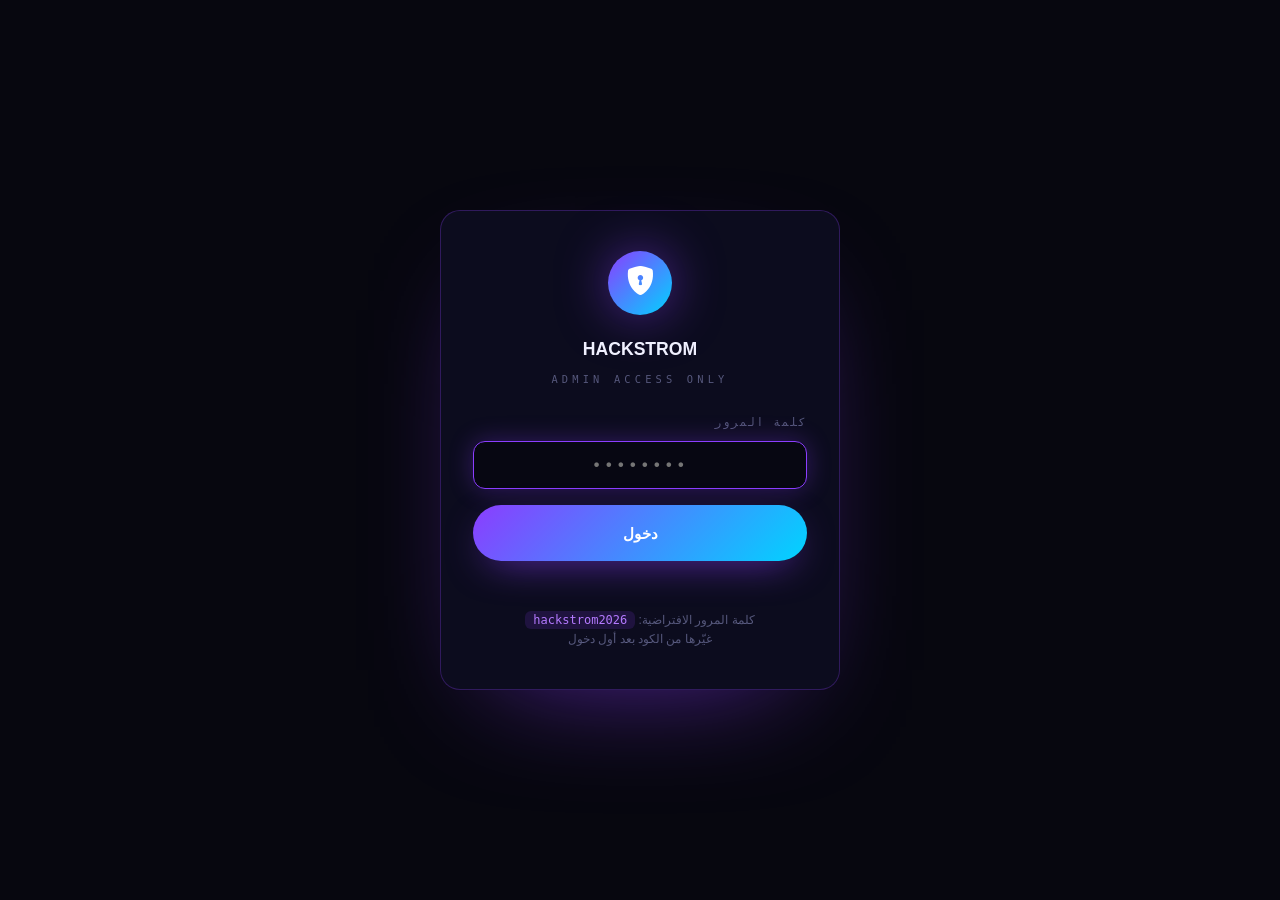
==== admin.html @ c98fb593 "🏆 Initial HACKSTROM website" ====
<!DOCTYPE html>
<html lang="ar" dir="rtl">
<head>
  <meta charset="UTF-8">
  <meta name="viewport" content="width=device-width, initial-scale=1.0">
  <title>HACKSTROM — Admin Dashboard</title>
  <meta name="referrer" content="strict-origin-when-cross-origin">
  <meta http-equiv="X-Content-Type-Options" content="nosniff">
  <meta http-equiv="X-Frame-Options" content="DENY">
  <meta http-equiv="Permissions-Policy" content="camera=(), microphone=(), geolocation=(), payment=()">
  <meta http-equiv="Content-Security-Policy" content="default-src 'self'; script-src 'self' 'unsafe-inline' https://cdn.jsdelivr.net; style-src 'self' 'unsafe-inline' https://fonts.googleapis.com https://cdn.jsdelivr.net; font-src https://fonts.gstatic.com https://cdn.jsdelivr.net; img-src 'self' data: https:; connect-src 'self' https://api.github.com https://raw.githubusercontent.com; frame-ancestors 'none'; base-uri 'self'; form-action 'self'">
  <meta http-equiv="Strict-Transport-Security" content="max-age=31536000; includeSubDomains">
  <meta name="robots" content="noindex, nofollow">
  <link rel="preconnect" href="https://fonts.googleapis.com">
  <link rel="preconnect" href="https://fonts.gstatic.com" crossorigin>
  <link href="https://fonts.googleapis.com/css2?family=Cairo:wght@400;600;700;800;900&family=JetBrains+Mono:wght@400;600;700&family=Orbitron:wght@600;700;800;900&display=swap" rel="stylesheet">
  <link href="https://cdn.jsdelivr.net/npm/bootstrap-icons@1.11.3/font/bootstrap-icons.min.css" rel="stylesheet">
  <style>
    :root{
      --bg:#07070f;--surface:rgba(14,14,32,.92);
      --purple:#8b3dff;--cyan:#00d4ff;--purple2:#b47aff;
      --red:#ff3d6e;
      --text:#f0f0ff;--text2:rgba(220,222,255,.7);--text3:rgba(160,164,220,.5);
      --border:rgba(139,61,255,.28);--border2:rgba(139,61,255,.55);
      --r1:12px;--r2:20px;
      --ff-head:'Orbitron',sans-serif;--ff-body:'Cairo',sans-serif;--ff-mono:'JetBrains Mono',monospace;
      --ease:cubic-bezier(.25,1,.5,1);
    }
    *,*::before,*::after{margin:0;padding:0;box-sizing:border-box}
    body{font-family:var(--ff-body);background:var(--bg);color:var(--text);line-height:1.8;min-height:100vh}
    a{color:inherit;text-decoration:none}
    button{border:none;background:none;color:inherit;font:inherit;cursor:pointer}
    ::selection{background:var(--purple);color:#fff}
    body::before{content:'';position:fixed;inset:0;z-index:-1;
      background:radial-gradient(ellipse 60% 50% at 20% 0%,rgba(139,61,255,.15),transparent),
        radial-gradient(ellipse 50% 60% at 80% 100%,rgba(0,212,255,.1),transparent)}

    .wrap{max-width:960px;margin:0 auto;padding:2rem 1.2rem 4rem}

    .hdr{display:flex;align-items:center;justify-content:space-between;gap:1rem;flex-wrap:wrap;
      padding:1.2rem 1.6rem;border-radius:var(--r2);border:1px solid var(--border);
      background:var(--surface);backdrop-filter:blur(16px);margin-bottom:2rem}
    .hdr__brand{display:flex;align-items:center;gap:.8rem}
    .hdr__icon{display:grid;place-items:center;width:2.6rem;height:2.6rem;border-radius:10px;
      background:linear-gradient(135deg,var(--purple),var(--cyan));color:#fff;font-size:1.2rem;
      box-shadow:0 0 30px rgba(139,61,255,.5)}
    .hdr__title{font-family:var(--ff-head);font-weight:800;font-size:1.1rem;letter-spacing:.1em}
    .hdr__sub{font-family:var(--ff-mono);font-size:.65rem;letter-spacing:.4em;color:var(--text3);text-transform:uppercase}
    .hdr__actions{display:flex;gap:.6rem;flex-wrap:wrap}

    .btn{display:inline-flex;align-items:center;gap:.5rem;padding:.65rem 1.4rem;border-radius:999px;
      font-weight:700;font-size:.85rem;transition:all .3s var(--ease);white-space:nowrap}
    .btn--pri{background:linear-gradient(135deg,var(--purple),var(--cyan));color:#fff;
      box-shadow:0 12px 40px -15px rgba(139,61,255,.8)}
    .btn--pri:hover{transform:translateY(-2px);box-shadow:0 18px 50px -15px rgba(139,61,255,.9)}
    .btn--out{border:1.5px solid var(--border2);color:var(--text);background:rgba(14,14,32,.7)}
    .btn--out:hover{border-color:var(--purple);background:rgba(139,61,255,.15);transform:translateY(-2px)}
    .btn--danger{border:1.5px solid rgba(255,61,110,.4);color:var(--red);background:rgba(255,61,110,.08)}
    .btn--danger:hover{border-color:var(--red);background:rgba(255,61,110,.2)}

    .mini-stats{display:grid;grid-template-columns:repeat(auto-fit,minmax(150px,1fr));gap:.8rem;margin-bottom:1.5rem}
    .mini{padding:1rem 1.2rem;border-radius:var(--r1);border:1px solid var(--border);background:var(--surface);text-align:center}
    .mini__num{font-family:var(--ff-head);font-weight:800;font-size:1.6rem;
      background:linear-gradient(135deg,var(--cyan),var(--purple));
      -webkit-background-clip:text;-webkit-text-fill-color:transparent;background-clip:text}
    .mini__lbl{font-size:.78rem;color:var(--text3)}

    .card{border-radius:var(--r2);border:1px solid var(--border);background:var(--surface);
      backdrop-filter:blur(16px);padding:clamp(1.4rem,3vw,2rem);margin-bottom:1.5rem}
    .card__title{font-family:var(--ff-head);font-weight:700;font-size:1rem;margin-bottom:1.2rem;
      display:flex;align-items:center;gap:.6rem}
    .card__title i{color:var(--cyan)}

    .form-grid{display:grid;grid-template-columns:repeat(auto-fit,minmax(min(200px,100%),1fr));gap:1rem}
    .field{display:flex;flex-direction:column;gap:.4rem}
    .field label{font-family:var(--ff-mono);font-size:.72rem;letter-spacing:.15em;text-transform:uppercase;color:var(--text3)}
    .field input,.field select{padding:.75rem 1rem;border-radius:var(--r1);border:1px solid var(--border);
      background:rgba(7,7,15,.8);color:var(--text);font-family:var(--ff-body);font-size:.95rem;
      outline:none;transition:.25s}
    .field input:focus,.field select:focus{border-color:var(--purple);box-shadow:0 0 20px rgba(139,61,255,.25)}
    .field input::placeholder{color:var(--text3)}
    .form-actions{display:flex;gap:.7rem;margin-top:1rem;flex-wrap:wrap;align-items:center}

    .hint{font-family:var(--ff-mono);font-size:.75rem;color:var(--text3);margin-top:.4rem}
    .hint b{color:var(--cyan2)}

    .tbl-wrap{overflow-x:auto;border-radius:var(--r2);border:1px solid var(--border);background:var(--surface);backdrop-filter:blur(16px)}
    table{width:100%;border-collapse:collapse}
    thead{background:rgba(139,61,255,.12)}
    th{padding:.85rem 1rem;font-family:var(--ff-mono);font-size:.7rem;letter-spacing:.18em;
      text-transform:uppercase;color:var(--purple2);text-align:start;border-bottom:1px solid var(--border)}
    td{padding:.75rem 1rem;font-size:.92rem;color:var(--text2);border-bottom:1px solid rgba(139,61,255,.07);vertical-align:middle}
    tbody tr{transition:background .2s}
    tbody tr:hover{background:rgba(139,61,255,.06)}
    tbody tr:last-child td{border-bottom:none}
    .t-rank{font-family:var(--ff-head);font-weight:800;font-size:1rem;min-width:2.2rem}
    .t-rank--1{color:#ffd700}.t-rank--2{color:#c0c0c0}.t-rank--3{color:#cd7f32}
    .t-pts{font-family:var(--ff-mono);font-weight:700;color:#6ae8ff}
    .t-actions{display:flex;gap:.4rem}
    .icon-btn{display:grid;place-items:center;width:2rem;height:2rem;border-radius:8px;
      border:1px solid var(--border);background:rgba(14,14,32,.7);color:var(--text3);font-size:.85rem;
      transition:.2s}
    .icon-btn:hover{border-color:var(--purple);color:var(--text);transform:translateY(-2px)}
    .icon-btn--del:hover{border-color:var(--red);color:var(--red);background:rgba(255,61,110,.1)}
    .icon-btn--up:hover{border-color:var(--cyan);color:var(--cyan)}
    .empty{text-align:center;padding:2.5rem 1rem;color:var(--text3)}
    .empty i{font-size:2.5rem;display:block;margin-bottom:.6rem;opacity:.4}
    tr.editing{background:rgba(139,61,255,.1)!important;outline:1px solid var(--purple)}

    .toast{position:fixed;bottom:1.5rem;left:50%;transform:translateX(-50%) translateY(1rem);
      padding:.8rem 1.6rem;border-radius:999px;background:#111;border:1px solid var(--cyan);
      color:#6ae8ff;font-family:var(--ff-mono);font-size:.85rem;opacity:0;visibility:hidden;
      transition:.35s var(--ease);z-index:999;white-space:nowrap}
    .toast.show{opacity:1;visibility:visible;transform:translateX(-50%) translateY(0)}

    @media(max-width:600px){
      .hdr{flex-direction:column;align-items:stretch}
      .hdr__actions{justify-content:center}
      .form-actions{justify-content:center}
    }

    /* ============ LOGIN GATE ============ */
    .login-overlay{position:fixed;inset:0;z-index:9999;display:flex;align-items:center;justify-content:center;
      background:var(--bg);transition:opacity .5s ease,visibility .5s ease}
    .login-overlay.hide{opacity:0;visibility:hidden;pointer-events:none}
    .login-box{width:min(400px,90vw);padding:2.5rem 2rem;border-radius:var(--r2);
      border:1px solid var(--border);background:var(--surface);backdrop-filter:blur(20px);
      text-align:center;box-shadow:0 40px 120px -60px rgba(139,61,255,.7)}
    .login-icon{display:grid;place-items:center;width:64px;height:64px;margin:0 auto 1.2rem;
      border-radius:50%;background:linear-gradient(135deg,var(--purple),var(--cyan));
      font-size:1.8rem;color:#fff;box-shadow:0 0 50px rgba(139,61,255,.5)}
    .login-title{font-family:var(--ff-head);font-weight:800;font-size:1.1rem;margin-bottom:.3rem}
    .login-sub{font-family:var(--ff-mono);font-size:.65rem;letter-spacing:.4em;color:var(--text3);
      text-transform:uppercase;margin-bottom:1.5rem}
    .login-field{display:flex;flex-direction:column;gap:.5rem;margin-bottom:1rem;text-align:start}
    .login-field label{font-family:var(--ff-mono);font-size:.7rem;letter-spacing:.15em;
      text-transform:uppercase;color:var(--text3)}
    .login-field input{padding:.85rem 1.1rem;border-radius:var(--r1);border:1px solid var(--border);
      background:rgba(7,7,15,.8);color:var(--text);font-family:var(--ff-mono);font-size:1rem;
      letter-spacing:.15em;outline:none;transition:.25s;text-align:center}
    .login-field input:focus{border-color:var(--purple);box-shadow:0 0 25px rgba(139,61,255,.3)}
    .login-btn{width:100%;padding:.9rem;border-radius:999px;font-weight:800;font-size:.95rem;
      background:linear-gradient(135deg,var(--purple),var(--cyan));color:#fff;cursor:pointer;
      border:none;transition:.3s var(--ease);box-shadow:0 12px 40px -15px rgba(139,61,255,.8)}
    .login-btn:hover{transform:translateY(-2px);box-shadow:0 18px 50px -15px rgba(139,61,255,.9)}
    .login-btn:disabled{opacity:.5;cursor:not-allowed;transform:none}
    .login-error{margin-top:.8rem;font-family:var(--ff-mono);font-size:.8rem;color:var(--red);
      min-height:1.3rem;letter-spacing:.05em}
    .login-hint{margin-top:1rem;font-size:.75rem;color:var(--text3);line-height:1.6}
    .login-hint code{background:rgba(139,61,255,.15);padding:.15rem .5rem;border-radius:6px;
      font-family:var(--ff-mono);color:var(--purple2)}
  </style>
</head>
<body>

  <!-- LOGIN GATE -->
  <div class="login-overlay" id="loginOverlay">
    <div class="login-box">
      <div class="login-icon"><i class="bi bi-shield-lock-fill"></i></div>
      <div class="login-title">HACKSTROM</div>
      <div class="login-sub">Admin Access Only</div>
      <form id="loginForm" autocomplete="off">
        <div class="login-field">
          <label>كلمة المرور</label>
          <input type="password" id="loginPass" placeholder="••••••••" maxlength="32" autofocus>
        </div>
        <button type="submit" class="login-btn" id="loginBtn">دخول</button>
        <div class="login-error" id="loginError"></div>
      </form>
      <div class="login-hint">
        كلمة المرور الافتراضية: <code>hackstrom2026</code><br>
        غيّرها من الكود بعد أول دخول
      </div>
    </div>
  </div>

  <!-- ADMIN CONTENT (hidden until login) -->
  <div class="wrap" id="adminContent" style="display:none">

    <div class="hdr">
      <div class="hdr__brand">
        <div class="hdr__icon"><i class="bi bi-shield-lock-fill"></i></div>
        <div>
          <div class="hdr__title">HACKSTROM</div>
          <div class="hdr__sub">Admin Dashboard</div>
        </div>
      </div>
      <div class="hdr__actions">
        <button type="button" class="btn btn--out" id="btnImport"><i class="bi bi-upload"></i> استيراد</button>
        <button type="button" class="btn btn--out" id="btnExport"><i class="bi bi-download"></i> تصدير JSON</button>
        <button type="button" class="btn btn--pri" id="btnSample"><i class="bi bi-magic"></i> بيانات تجريبية</button>
        <a href="./index.html#leaderboard" class="btn btn--out"><i class="bi bi-eye"></i> معاينة</a>
        <input type="file" id="fileInput" accept=".json,application/json" style="display:none">
      </div>
    </div>

    <div class="mini-stats">
      <div class="mini"><div class="mini__num" id="stTotal">0</div><div class="mini__lbl">إجمالي اللاعبين</div></div>
      <div class="mini"><div class="mini__num" id="stTop">0</div><div class="mini__lbl">أعلى نقاط</div></div>
      <div class="mini"><div class="mini__num" id="stAvg">0</div><div class="mini__lbl">متوسط النقاط</div></div>
      <div class="mini"><div class="mini__num" id="stSum">0</div><div class="mini__lbl">مجموع النقاط</div></div>
    </div>

    <!-- CLOUD SETTINGS (GitHub) -->
    <div class="card" id="cloudCard">
      <div class="card__title"><i class="bi bi-github"></i> الاتصال بـ GitHub (مزامنة مباشرة)</div>
      <div class="form-grid">
        <div class="field">
          <label>GitHub Username</label>
          <input type="text" id="ghUser" placeholder="اسم المستخدم">
        </div>
        <div class="field">
          <label>اسم المستودع (Repository)</label>
          <input type="text" id="ghRepo" placeholder="hackstrom">
        </div>
        <div class="field" style="grid-column:1/-1">
          <label>Personal Access Token (PAT)</label>
          <input type="password" id="ghToken" placeholder="ghp_...">
        </div>
      </div>
      <div class="form-actions">
        <button type="button" class="btn btn--pri" id="btnGhLoad"><i class="bi bi-cloud-download"></i> تحميل من GitHub</button>
        <button type="button" class="btn btn--pri" id="btnGhSave"><i class="bi bi-cloud-upload"></i> حفظ في GitHub</button>
      </div>
      <div class="hint">
        <b>الإعداد (مرة واحدة):</b><br>
        1. افتح <b>github.com/settings/tokens</b> → Generate new token (classic)<br>
        2. فعّل صلاحية <b>repo</b> ← انسخ التوكن<br>
        3. ألصق البيانات هنا ← اضغط <b>حفظ في GitHub</b><br>
        <small>✅ بعد الحفظ، Netlify يعيد النشر تلقائياً والزوار يشوفون التحديث فوراً</small>
      </div>
    </div>

    <!-- ADD / EDIT FORM -->
      <div class="card__title"><i class="bi bi-person-plus-fill"></i> <span id="formTitle">إضافة لاعب جديد</span></div>
      <form id="playerForm" autocomplete="off">
        <div class="form-grid">
          <div class="field">
            <label>الاسم *</label>
            <input type="text" id="fName" placeholder="اسم اللاعب" required maxlength="40">
          </div>
          <div class="field">
            <label>النقاط *</label>
            <input type="number" id="fPoints" placeholder="0" required min="0" max="999999" value="">
          </div>
          <div class="field">
            <label>الشارة</label>
            <select id="fBadge">
              <option value="">— بدون —</option>
              <option value="👑">👑 تاج</option>
              <option value="🥇">🥇 ذهبية</option>
              <option value="🥈">🥈 فضية</option>
              <option value="🥉">🥉 برونزية</option>
              <option value="⭐">⭐ نجمة</option>
              <option value="🔥">🔥 نار</option>
              <option value="💀">💀 جمجمة</option>
              <option value="🛡️">🛡️ درع</option>
            </select>
          </div>
          <div class="field">
            <label>رابط الصورة (اختياري)</label>
            <input type="url" id="fAvatar" placeholder="https://...">
          </div>
        </div>
        <div class="form-actions">
          <button type="submit" class="btn btn--pri" id="btnSubmit"><i class="bi bi-plus-lg"></i> إضافة لاعب</button>
          <button type="button" class="btn btn--out" id="btnCancelEdit" style="display:none"><i class="bi bi-x-lg"></i> إلغاء</button>
          <button type="button" class="btn btn--danger" id="btnClearAll"><i class="bi bi-trash3"></i> مسح الكل</button>
        </div>
        <div class="hint">البيانات تُحفظ تلقائياً في المتصفح. اضغط <b>تصدير JSON</b> لتحديث ملف الموقع.</div>
      </form>
    </div>

    <div class="tbl-wrap">
      <table>
        <thead>
          <tr><th>الترتيب</th><th>اللاعب</th><th>النقاط</th><th>الشارة</th><th>إجراءات</th></tr>
        </thead>
        <tbody id="tbody">
          <tr><td colspan="5" class="empty"><i class="bi bi-inbox"></i>لا يوجد لاعبون — أضف أول لاعب من النموذج بالأعلى</td></tr>
        </tbody>
      </table>
    </div>

  </div>

  <div class="toast" id="toast"></div>

  <script>
  (function(){
    "use strict";

    /* ==================== AUTH GATE ==================== */
    // SHA-256 hash of the password "hackstrom2026"
    // To change password: run in browser console:
    //   crypto.subtle.digest("SHA-256", new TextEncoder().encode("NEW_PASSWORD")).then(h=>console.log([...new Uint8Array(h)].map(b=>b.toString(16).padStart(2,"0")).join("")))
    var PASS_HASH = "c8dae319d23278b2e55b18e4dd41533b5ea95e8bd3543e4a766860ce3c9c990b";
    var MAX_ATTEMPTS = 5;
    var LOCKOUT_TIME = 30000; // 30 seconds

    var loginOverlay = document.getElementById("loginOverlay");
    var loginForm = document.getElementById("loginForm");
    var loginPass = document.getElementById("loginPass");
    var loginError = document.getElementById("loginError");
    var loginBtn = document.getElementById("loginBtn");
    var adminContent = document.getElementById("adminContent");

    // Check if already logged in this session
    var session = null;
    try{ session = sessionStorage.getItem("hs_admin_auth"); }catch(e){}
    if(session === "ok"){
      loginOverlay.classList.add("hide");
      adminContent.style.display = "";
    }

    // SHA-256 hash function
    function sha256(text){
      if(window.crypto && window.crypto.subtle){
        return window.crypto.subtle.digest("SHA-256", new TextEncoder().encode(text))
          .then(function(buf){
            return Array.from(new Uint8Array(buf)).map(function(b){ return b.toString(16).padStart(2,"0"); }).join("");
          });
      }
      // Fallback: simple hash (less secure but works on http://)
      return new Promise(function(resolve){
        var h = 0;
        for(var i = 0; i < text.length; i++){
          h = ((h << 5) - h + text.charCodeAt(i)) | 0;
        }
        resolve(String(h));
      });
    }

    // Rate limiting
    var attempts = 0;
    var lockedUntil = 0;

    function getAttempts(){
      try{ return parseInt(localStorage.getItem("hs_login_attempts") || "0", 10); }catch(e){ return 0; }
    }
    function setAttempts(n){
      try{ localStorage.setItem("hs_login_attempts", String(n)); }catch(e){}
    }
    function getLockout(){
      try{ return parseInt(localStorage.getItem("hs_login_lockout") || "0", 10); }catch(e){ return 0; }
    }
    function setLockout(t){
      try{ localStorage.setItem("hs_login_lockout", String(t)); }catch(e){}
    }

    function showError(msg){
      if(loginError) loginError.textContent = msg;
    }

    function lockLogin(seconds){
      var end = Date.now() + seconds * 1000;
      setLockout(end);
      var remaining = seconds;
      if(loginBtn) loginBtn.disabled = true;
      var timer = setInterval(function(){
        remaining--;
        if(remaining <= 0){
          clearInterval(timer);
          setAttempts(0);
          setLockout(0);
          if(loginBtn) loginBtn.disabled = false;
          showError("");
        } else {
          showError("🔒 مغلق " + remaining + " ثانية");
        }
      }, 1000);
    }

    // Login handler
    if(loginForm){
      loginForm.addEventListener("submit", function(e){
        e.preventDefault();
        var pass = loginPass ? loginPass.value : "";
        if(!pass){ showError("⚠️ أدخل كلمة المرور"); return; }

        // Check lockout
        var lockEnd = getLockout();
        if(Date.now() < lockEnd){
          var secs = Math.ceil((lockEnd - Date.now()) / 1000);
          showError("🔒 مغلق " + secs + " ثانية");
          return;
        }

        // Check attempts
        attempts = getAttempts();
        if(attempts >= MAX_ATTEMPTS){
          lockLogin(LOCKOUT_TIME / 1000);
          return;
        }

        // Verify password
        sha256(pass).then(function(hash){
          if(hash === PASS_HASH){
            // SUCCESS
            try{ sessionStorage.setItem("hs_admin_auth", "ok"); }catch(e){}
            setAttempts(0);
            loginOverlay.classList.add("hide");
            adminContent.style.display = "";
          } else {
            // FAIL
            attempts++;
            setAttempts(attempts);
            var remaining = MAX_ATTEMPTS - attempts;
            if(remaining <= 0){
              showError("🔒 تجاوزت المحاولات — انتظر 30 ثانية");
              lockLogin(LOCKOUT_TIME / 1000);
            } else {
              showError("❌ كلمة مرور خاطئة — متبقي " + remaining + " محاولات");
              if(loginPass) loginPass.value = "";
              if(loginPass) loginPass.focus();
            }
          }
        });
      });
    }

    // If not logged in, keep admin hidden but still initialize below
    // The login overlay covers everything visually until authenticated
    if(!session || session !== "ok"){
      // Admin content stays hidden via display:none in HTML
      // Login overlay is position:fixed and covers the page
    }

    var KEY = "hs_leaderboard_v2";
    var players = [];
    var editingIndex = -1;

    function $(id){ return document.getElementById(id); }

    function esc(s){
      var d = document.createElement("div");
      d.textContent = String(s);
      return d.innerHTML;
    }

    function toast(msg){
      var t = $("toast");
      if(!t) return;
      t.textContent = msg;
      t.className = "toast show";
      clearTimeout(t._tid);
      t._tid = setTimeout(function(){ t.className = "toast"; }, 2500);
    }

    /* ---- SAVE / LOAD ---- */
    function save(){
      try{ localStorage.setItem(KEY, JSON.stringify(players)); }catch(e){}
    }

    function load(){
      try{
        var raw = localStorage.getItem(KEY);
        if(raw){
          var arr = JSON.parse(raw);
          if(Array.isArray(arr)){ players = arr; return true; }
        }
      }catch(e){}
      return false;
    }

    /* ---- RENDER ---- */
    function render(){
      players.sort(function(a,b){ return (b.points||0) - (a.points||0); });
      players.forEach(function(p,i){ p.rank = i+1; });
      save();

      var tbody = $("tbody");
      if(!tbody) return;

      if(players.length === 0){
        tbody.innerHTML = '<tr><td colspan="5" class="empty"><i class="bi bi-inbox"></i>لا يوجد لاعبون — أضف أول لاعب من النموذج بالأعلى</td></tr>';
      } else {
        var html = "";
        for(var i = 0; i < players.length; i++){
          var p = players[i];
          var rc = p.rank <= 3 ? " t-rank--" + p.rank : "";
          var av = "";
          if(p.avatar){
            av = '<img src="' + esc(p.avatar) + '" style="width:1.7rem;height:1.7rem;border-radius:50%;object-fit:cover;margin-inline-end:.5rem;vertical-align:middle" onerror="this.style.display=\'none\'">';
          }
          html += '<tr' + (i === editingIndex ? ' class="editing"' : '') + '>'
            + '<td><span class="t-rank' + rc + '">#' + p.rank + '</span></td>'
            + '<td>' + av + '<strong>' + esc(p.name || "?") + '</strong></td>'
            + '<td><span class="t-pts">' + (p.points||0).toLocaleString() + '</span></td>'
            + '<td style="font-size:1.2rem">' + (p.badge || "—") + '</td>'
            + '<td><div class="t-actions">'
            + '<button type="button" class="icon-btn icon-btn--up" data-act="up" data-i="' + i + '" title="لأعلى"><i class="bi bi-arrow-up"></i></button>'
            + '<button type="button" class="icon-btn" data-act="edit" data-i="' + i + '" title="تعديل"><i class="bi bi-pencil"></i></button>'
            + '<button type="button" class="icon-btn icon-btn--del" data-act="del" data-i="' + i + '" title="حذف"><i class="bi bi-trash3"></i></button>'
            + '</div></td></tr>';
        }
        tbody.innerHTML = html;
      }

      updateStats();
    }

    function updateStats(){
      var n = players.length;
      var sum = 0, top = 0;
      for(var i = 0; i < n; i++){
        var v = players[i].points || 0;
        sum += v;
        if(v > top) top = v;
      }
      var el;
      el = $("stTotal"); if(el) el.textContent = n;
      el = $("stTop");   if(el) el.textContent = top.toLocaleString();
      el = $("stAvg");   if(el) el.textContent = n ? Math.round(sum/n).toLocaleString() : "0";
      el = $("stSum");   if(el) el.textContent = sum.toLocaleString();
    }

    /* ---- FORM ---- */
    function resetForm(){
      editingIndex = -1;
      var f = $("playerForm");
      if(f) f.reset();
      var b = $("btnSubmit");
      if(b) b.innerHTML = '<i class="bi bi-plus-lg"></i> إضافة لاعب';
      var c = $("btnCancelEdit");
      if(c) c.style.display = "none";
      var ft = $("formTitle");
      if(ft) ft.textContent = "إضافة لاعب جديد";
      render();
    }

    var form = $("playerForm");
    if(form){
      form.addEventListener("submit", function(e){
        e.preventDefault();
        var name = ($("fName").value || "").trim();
        var pts = parseInt($("fPoints").value, 10);

        if(!name){ toast("⚠️ أدخل اسم اللاعب"); return; }
        if(isNaN(pts) || pts < 0){ toast("⚠️ أدخل نقاطاً صحيحة"); return; }

        var badge = $("fBadge").value || "";
        var avatar = ($("fAvatar").value || "").trim();

        if(editingIndex >= 0 && editingIndex < players.length){
          players[editingIndex].name = name;
          players[editingIndex].points = pts;
          players[editingIndex].badge = badge;
          players[editingIndex].avatar = avatar;
          toast("✅ تم تعديل " + name);
        } else {
          players.push({ name: name, points: pts, badge: badge, avatar: avatar, rank: 0 });
          toast("✅ تمت إضافة " + name);
        }

        resetForm();
      });
    }

    /* ---- TABLE ACTIONS ---- */
    var tbody = $("tbody");
    if(tbody){
      tbody.addEventListener("click", function(e){
        var btn = e.target.closest ? e.target.closest("[data-act]") : null;
        if(!btn) return;
        var act = btn.getAttribute("data-act");
        var i = parseInt(btn.getAttribute("data-i"), 10);
        if(isNaN(i) || i < 0 || i >= players.length) return;

        if(act === "del"){
          var nm = players[i].name;
          players.splice(i, 1);
          if(editingIndex === i) resetForm();
          else if(editingIndex > i) editingIndex--;
          render();
          toast("🗑️ حُذف " + nm);
        }
        else if(act === "edit"){
          editingIndex = i;
          var p = players[i];
          $("fName").value = p.name || "";
          $("fPoints").value = p.points || 0;
          $("fBadge").value = p.badge || "";
          $("fAvatar").value = p.avatar || "";
          $("btnSubmit").innerHTML = '<i class="bi bi-check-lg"></i> حفظ التعديل';
          $("btnCancelEdit").style.display = "";
          $("formTitle").textContent = "تعديل: " + (p.name || "");
          render();
          $("fName").focus();
        }
        else if(act === "up"){
          if(i > 0){
            var tmp = players[i];
            players[i] = players[i-1];
            players[i-1] = tmp;
            if(editingIndex === i) editingIndex = i-1;
            else if(editingIndex === i-1) editingIndex = i;
            render();
            toast("⬆️ تم التحريك");
          }
        }
      });
    }

    var btnCancelEdit = $("btnCancelEdit");
    if(btnCancelEdit) btnCancelEdit.addEventListener("click", resetForm);

    /* ---- CLEAR ALL ---- */
    var btnClearAll = $("btnClearAll");
    if(btnClearAll) btnClearAll.addEventListener("click", function(){
      if(players.length === 0){ toast("القائمة فارغة أصلاً"); return; }
      if(confirm("هل أنت متأكد من مسح جميع اللاعبين؟")){
        players = [];
        resetForm();
        toast("🗑️ تم مسح الكل");
      }
    });

    /* ---- EXPORT ---- */
    var btnExport = $("btnExport");
    if(btnExport) btnExport.addEventListener("click", function(){
      if(players.length === 0){ toast("⚠️ لا توجد بيانات للتصدير"); return; }
      players.sort(function(a,b){ return (b.points||0) - (a.points||0); });
      players.forEach(function(p,i){ p.rank = i+1; });
      var blob = new Blob([JSON.stringify(players, null, 2)], {type:"application/json"});
      var a = document.createElement("a");
      a.href = URL.createObjectURL(blob);
      a.download = "leaderboard.json";
      document.body.appendChild(a);
      a.click();
      document.body.removeChild(a);
      setTimeout(function(){ URL.revokeObjectURL(a.href); }, 1000);
      toast("📤 تم تصدير leaderboard.json");
    });

    /* ---- IMPORT ---- */
    var btnImport = $("btnImport");
    if(btnImport) btnImport.addEventListener("click", function(){ $("fileInput").click(); });

    var fileInput = $("fileInput");
    if(fileInput) fileInput.addEventListener("change", function(e){
      var file = e.target.files && e.target.files[0];
      if(!file) return;
      var reader = new FileReader();
      reader.onload = function(ev){
        try{
          var data = JSON.parse(ev.target.result);
          if(Array.isArray(data)){
            players = data;
            resetForm();
            toast("📥 استُورد " + data.length + " لاعب");
          } else {
            toast("⚠️ ملف غير صالح");
          }
        }catch(err){
          toast("⚠️ خطأ في قراءة الملف");
        }
      };
      reader.readAsText(file);
      e.target.value = "";
    });

    /* ---- SAMPLE DATA ---- */
    var btnSample = $("btnSample");
    if(btnSample) btnSample.addEventListener("click", function(){
      if(players.length > 0 && !confirm("استبدال البيانات الحالية ببيانات تجريبية؟")) return;
      players = [
        {name:"ShadowX",   points:9850, badge:"👑", avatar:"", rank:0},
        {name:"CyberWolf", points:8720, badge:"🥇", avatar:"", rank:0},
        {name:"ZeroCool",  points:7460, badge:"🥈", avatar:"", rank:0},
        {name:"NeonHacker",points:6890, badge:"🥉", avatar:"", rank:0},
        {name:"DarkPhoenix",points:5340,badge:"", avatar:"", rank:0},
        {name:"GhostByte", points:4810, badge:"", avatar:"", rank:0},
        {name:"CipherKing",points:3950, badge:"", avatar:"", rank:0},
        {name:"BinaryQueen",points:3200,badge:"", avatar:"", rank:0},
        {name:"NullPointer",points:2780,badge:"", avatar:"", rank:0},
        {name:"RootAccess",points:1960, badge:"", avatar:"", rank:0}
      ];
      resetForm();
      toast("✨ تم تحميل بيانات تجريبية");
    });

    /* ---- INIT ---- */
    load();
    render();

    /* ==================== GitHub API CLOUD ==================== */
    var GH_USER_KEY = "hs_gh_user";
    var GH_REPO_KEY = "hs_gh_repo";
    var GH_TOKEN_KEY = "hs_gh_token";
    var GH_API = "https://api.github.com";
    var GH_FILE_PATH = "data/leaderboard.json";
    var GH_BRANCH = "main";

    function ghUser(){ var el = $("ghUser"); return el ? el.value.trim() : ""; }
    function ghRepo(){ var el = $("ghRepo"); return el ? el.value.trim() : ""; }
    function ghToken(){ var el = $("ghToken"); return el ? el.value.trim() : ""; }

    function loadGhSettings(){
      try{
        var u = localStorage.getItem(GH_USER_KEY);
        var r = localStorage.getItem(GH_REPO_KEY);
        var t = localStorage.getItem(GH_TOKEN_KEY);
        if(u) $("ghUser").value = u;
        if(r) $("ghRepo").value = r;
        if(t) $("ghToken").value = t;
      }catch(e){}
    }

    function saveGhSettings(){
      try{
        localStorage.setItem(GH_USER_KEY, ghUser());
        localStorage.setItem(GH_REPO_KEY, ghRepo());
        localStorage.setItem(GH_TOKEN_KEY, ghToken());
      }catch(e){}
    }

    function ghHeaders(){
      return {
        "Authorization": "Bearer " + ghToken(),
        "Accept": "application/vnd.github+json",
        "Content-Type": "application/json"
      };
    }

    function ghFileUrl(){
      return GH_API + "/repos/" + ghUser() + "/" + ghRepo() + "/contents/" + GH_FILE_PATH;
    }

    /* ---- Load from GitHub ---- */
    var btnGhLoad = $("btnGhLoad");
    if(btnGhLoad) btnGhLoad.addEventListener("click", function(){
      if(!ghUser() || !ghRepo()){ toast("⚠️ أدخل Username و اسم المستودع"); return; }

      toast("⏳ جاري التحميل من GitHub...");
      // Try main branch first, then master
      fetch(ghFileUrl() + "?ref=" + GH_BRANCH)
        .then(function(r){
          if(!r.ok && GH_BRANCH === "main"){
            GH_BRANCH = "master";
            return fetch(ghFileUrl() + "?ref=master");
          }
          return r;
        })
        .then(function(r){ return r.json(); })
        .then(function(d){
          if(d && d.content){
            // GitHub returns base64 encoded content
            var decoded = atob(d.content.replace(/\n/g, ""));
            var data = JSON.parse(decoded);
            if(Array.isArray(data)){
              players = data;
              resetForm();
              toast("✅ تحمّل " + players.length + " لاعب من GitHub");
            } else {
              toast("❌ البيانات ليست مصفوفة");
            }
          } else if(d && d.message){
            toast("❌ خطأ: " + d.message);
          } else {
            toast("❌ لم يُعثر على الملف");
          }
        })
        .catch(function(err){ toast("❌ خطأ: " + err.message); });
    });

    /* ---- Save to GitHub ---- */
    var btnGhSave = $("btnGhSave");
    if(btnGhSave) btnGhSave.addEventListener("click", function(){
      if(!ghUser() || !ghRepo() || !ghToken()){ toast("⚠️ أدخل جميع البيانات أولاً"); return; }
      if(players.length === 0){ toast("⚠️ لا توجد بيانات للحفظ"); return; }

      // Sort and rank
      players.sort(function(a,b){ return (b.points||0) - (a.points||0); });
      players.forEach(function(p,i){ p.rank = i+1; });
      render();

      var json = JSON.stringify(players, null, 2);
      var b64 = btoa(unescape(encodeURIComponent(json)));
      toast("⏳ جاري الحفظ في GitHub...");

      // Step 1: Get current file SHA (required for update)
      fetch(ghFileUrl() + "?ref=" + GH_BRANCH, { headers: ghHeaders() })
        .then(function(r){
          if(!r.ok && GH_BRANCH === "main"){
            GH_BRANCH = "master";
            return fetch(ghFileUrl() + "?ref=master", { headers: ghHeaders() });
          }
          return r;
        })
        .then(function(r){ return r.json(); })
        .then(function(fileData){
          var sha = fileData && fileData.sha ? fileData.sha : undefined;

          // Step 2: Create or update file
          var body = {
            message: "🏆 Update leaderboard — " + new Date().toLocaleString(),
            content: b64,
            branch: GH_BRANCH
          };
          if(sha) body.sha = sha;

          return fetch(ghFileUrl(), {
            method: "PUT",
            headers: ghHeaders(),
            body: JSON.stringify(body)
          });
        })
        .then(function(r){ return r.json(); })
        .then(function(d){
          if(d && d.commit && d.commit.sha){
            saveGhSettings();
            toast("✅ تم الحفظ! Commit: " + d.commit.sha.substring(0,7) + " — Netlify سيعيد النشر تلقائياً");
          } else if(d && d.message){
            toast("❌ خطأ: " + d.message);
          } else {
            toast("❌ رد غير متوقع");
          }
        })
        .catch(function(err){ toast("❌ خطأ: " + err.message); });
    });

    // Auto-save settings on input change
    ["ghUser","ghRepo","ghToken"].forEach(function(id){
      var el = $(id);
      if(el) el.addEventListener("change", saveGhSettings);
    });

    // Load saved settings on startup
    loadGhSettings();

  })();
  </script>
</body>
</html>
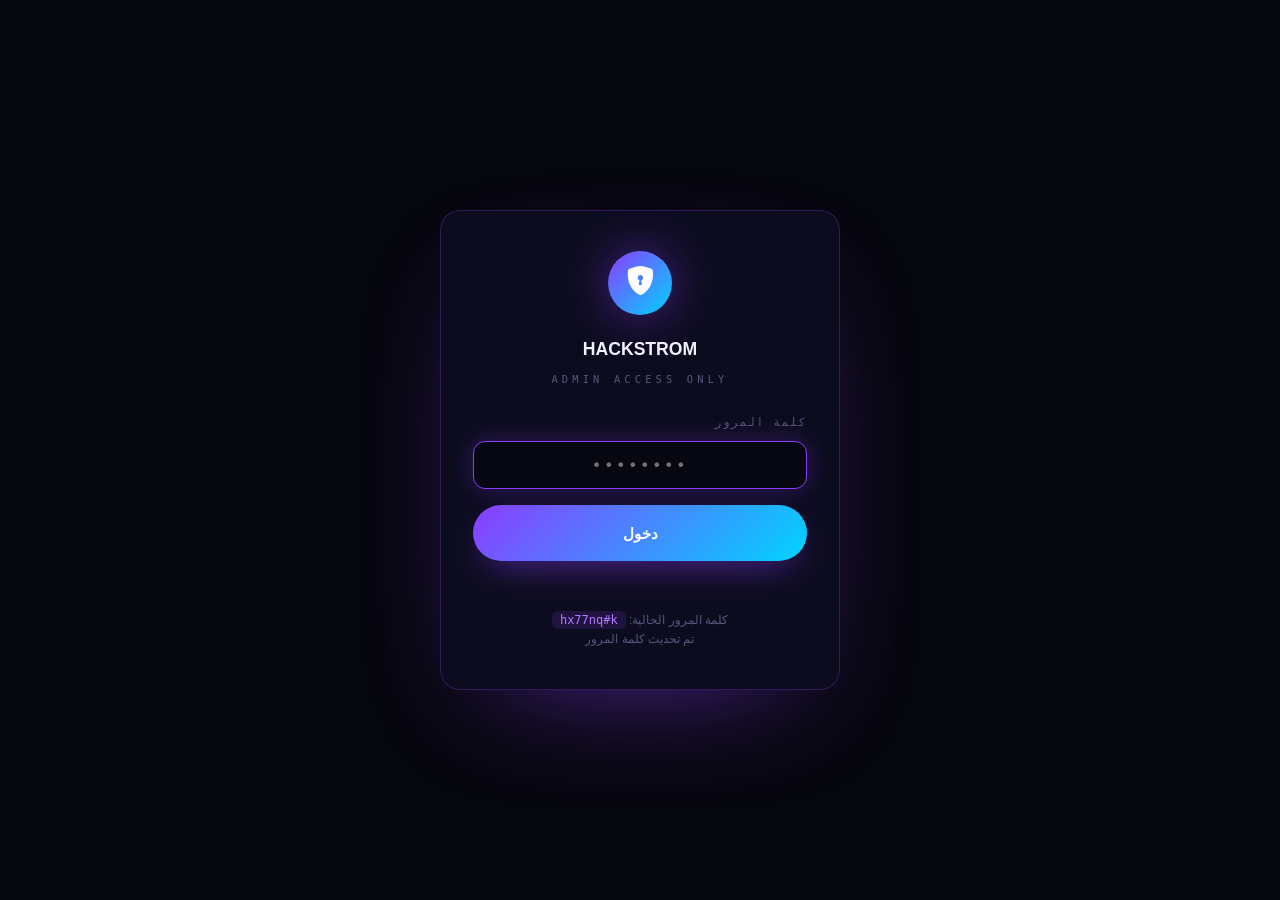
==== commit b3686b1a: "🔐 Update admin password" ====
--- a/admin.html
+++ b/admin.html
@@ -149,6 +149,39 @@
     .login-hint{margin-top:1rem;font-size:.75rem;color:var(--text3);line-height:1.6}
     .login-hint code{background:rgba(139,61,255,.15);padding:.15rem .5rem;border-radius:6px;
       font-family:var(--ff-mono);color:var(--purple2)}
+
+    /* ---- AVATAR FIELD ---- */
+    .avatar-row{display:flex;gap:1rem;align-items:flex-start}
+    .avatar-preview{flex:0 0 auto;width:72px;height:72px;border-radius:50%;overflow:hidden;
+      background:rgba(139,61,255,.12);border:2px solid var(--border);
+      display:grid;place-items:center;font-size:1.8rem;color:var(--text3);transition:.25s}
+    .avatar-preview.has-img{border-color:var(--purple);box-shadow:0 0 25px rgba(139,61,255,.35)}
+    .avatar-preview img{width:100%;height:100%;object-fit:cover}
+    .avatar-controls{flex:1;min-width:0;display:flex;flex-direction:column;gap:.6rem}
+    .avatar-controls input[type=text]{width:100%;padding:.75rem 1rem;border-radius:var(--r1);
+      border:1px solid var(--border);background:rgba(7,7,15,.7);color:var(--text);
+      font-family:var(--ff-body);font-size:.9rem;outline:none;transition:.25s;direction:ltr;text-align:left}
+    .avatar-controls input[type=text]:focus{border-color:var(--purple);box-shadow:0 0 20px rgba(139,61,255,.25)}
+    .avatar-btns{display:flex;flex-wrap:wrap;gap:.5rem}
+    .avatar-btns .btn{padding:.55rem .9rem;font-size:.78rem}
+
+    /* ---- MODAL ---- */
+    .modal-bg{position:fixed;inset:0;z-index:200;display:none;background:rgba(4,4,10,.85);
+      backdrop-filter:blur(8px);padding:1.5rem;overflow-y:auto}
+    .modal-bg.open{display:flex;align-items:center;justify-content:center}
+    .modal{width:min(620px,100%);border-radius:var(--r2);border:1px solid var(--border2);
+      background:var(--surface);padding:1.8rem;box-shadow:0 40px 120px -40px rgba(139,61,255,.6)}
+    .modal h3{font-family:var(--ff-head);font-size:1rem;margin-bottom:1rem;
+      display:flex;align-items:center;gap:.6rem;color:var(--purple2)}
+    .modal ol{margin:0 0 1rem 1.2rem;padding:0;line-height:2;font-size:.92rem}
+    .modal ol li{margin-bottom:.2rem}
+    .modal code{background:rgba(0,212,255,.1);color:var(--cyan);padding:.15rem .5rem;
+      border-radius:6px;font-family:var(--ff-mono);font-size:.82rem;direction:ltr;
+      display:inline-block;word-break:break-all}
+    .modal .note{background:rgba(255,61,110,.08);border-inline-start:3px solid var(--red);
+      padding:.7rem 1rem;border-radius:8px;font-size:.85rem;color:var(--text2);margin-top:.5rem}
+    .modal-close{margin-top:1.2rem;width:100%}
+    @media(max-width:560px){.avatar-row{flex-direction:column;align-items:center}}
   </style>
 </head>
 <body>
@@ -168,9 +201,32 @@
         <div class="login-error" id="loginError"></div>
       </form>
       <div class="login-hint">
-        كلمة المرور الافتراضية: <code>hackstrom2026</code><br>
-        غيّرها من الكود بعد أول دخول
+        كلمة المرور الحالية: <code>hx77nq#k</code><br>
+        تم تحديث كلمة المرور
       </div>
+    </div>
+  </div>
+
+  <!-- DISCORD AVATAR HELP MODAL -->
+  <div class="modal-bg" id="discordHelpModal">
+    <div class="modal">
+      <h3><i class="bi bi-discord"></i> كيف أجيب صورة حساب Discord؟</h3>
+      <ol>
+        <li>افتح Discord في <b>المتصفح</b> (وليس التطبيق): <code>discord.com/app</code></li>
+        <li>اضغط على اسم المستخدم → تظهر بطاقة ملفه الشخصي</li>
+        <li>اضغط على <b>الصورة</b> لتكبيرها</li>
+        <li>اضغط <b>الزر الأيمن</b> على الصورة</li>
+        <li>اختر <b>«نسخ عنوان الصورة»</b> (Copy image address)</li>
+        <li>ارجع هنا والصق الرابط في حقل الصورة</li>
+      </ol>
+      <div class="note">
+        <b>ملاحظة:</b> الرابط يبدو هكذا:<br>
+        <code style="margin-top:.4rem">https://cdn.discordapp.com/avatars/123.../abc....png?size=128</code>
+        <br><br>
+        إذا التطبيق (Desktop) ما يسمح بالنسخ، استخدم <b>رفع من الجهاز</b>:
+        <br>• حمّل الصورة أولاً (زر أيمن → حفظ الصورة)<br>• ثم اضغط <b>«رفع من الجهاز»</b>
+      </div>
+      <button type="button" class="btn btn--pri modal-close" data-close-modal>تمام، فهمت</button>
     </div>
   </div>
 
@@ -232,6 +288,7 @@
     </div>
 
     <!-- ADD / EDIT FORM -->
+    <div class="card">
       <div class="card__title"><i class="bi bi-person-plus-fill"></i> <span id="formTitle">إضافة لاعب جديد</span></div>
       <form id="playerForm" autocomplete="off">
         <div class="form-grid">
@@ -257,9 +314,28 @@
               <option value="🛡️">🛡️ درع</option>
             </select>
           </div>
-          <div class="field">
-            <label>رابط الصورة (اختياري)</label>
-            <input type="url" id="fAvatar" placeholder="https://...">
+          <div class="field" style="grid-column:1/-1">
+            <label>صورة اللاعب (اختياري)</label>
+            <div class="avatar-row">
+              <div class="avatar-preview" id="avatarPreview">
+                <i class="bi bi-person-fill"></i>
+              </div>
+              <div class="avatar-controls">
+                <input type="text" id="fAvatar" placeholder="الصق رابط صورة Discord أو أي رابط صورة">
+                <div class="avatar-btns">
+                  <input type="file" id="fAvatarFile" accept="image/*" hidden>
+                  <button type="button" class="btn btn--out" id="btnPickAvatar">
+                    <i class="bi bi-upload"></i> رفع من الجهاز
+                  </button>
+                  <button type="button" class="btn btn--danger" id="btnClearAvatar" style="display:none">
+                    <i class="bi bi-x-lg"></i> إزالة
+                  </button>
+                  <button type="button" class="btn btn--out" id="btnDiscordHelp">
+                    <i class="bi bi-discord"></i> كيف أجيب صورة Discord؟
+                  </button>
+                </div>
+              </div>
+            </div>
           </div>
         </div>
         <div class="form-actions">
@@ -294,7 +370,7 @@
     // SHA-256 hash of the password "hackstrom2026"
     // To change password: run in browser console:
     //   crypto.subtle.digest("SHA-256", new TextEncoder().encode("NEW_PASSWORD")).then(h=>console.log([...new Uint8Array(h)].map(b=>b.toString(16).padStart(2,"0")).join("")))
-    var PASS_HASH = "c8dae319d23278b2e55b18e4dd41533b5ea95e8bd3543e4a766860ce3c9c990b";
+    var PASS_HASH = "fb0f87b35c2b0af6ba3ca7f807d9cbf94e114259b111636b6e1f7edb1cf21300";
     var MAX_ATTEMPTS = 5;
     var LOCKOUT_TIME = 30000; // 30 seconds
 
@@ -526,6 +602,7 @@
       if(c) c.style.display = "none";
       var ft = $("formTitle");
       if(ft) ft.textContent = "إضافة لاعب جديد";
+      if(typeof setPreview === "function") setPreview("");
       render();
     }
 
@@ -582,6 +659,7 @@
           $("fPoints").value = p.points || 0;
           $("fBadge").value = p.badge || "";
           $("fAvatar").value = p.avatar || "";
+          if(typeof setPreview === "function") setPreview(p.avatar || "");
           $("btnSubmit").innerHTML = '<i class="bi bi-check-lg"></i> حفظ التعديل';
           $("btnCancelEdit").style.display = "";
           $("formTitle").textContent = "تعديل: " + (p.name || "");
@@ -829,6 +907,97 @@
     // Load saved settings on startup
     loadGhSettings();
 
+    /* ---- DISCORD HELP MODAL ---- */
+    var discordModal = $("discordHelpModal");
+    var btnDiscordHelp = $("btnDiscordHelp");
+
+    function closeModal(){ if(discordModal) discordModal.classList.remove("open"); }
+
+    if(btnDiscordHelp && discordModal){
+      btnDiscordHelp.addEventListener("click", function(){ discordModal.classList.add("open"); });
+      discordModal.addEventListener("click", function(e){
+        if(e.target === discordModal) closeModal();
+        if(e.target.closest && e.target.closest("[data-close-modal]")) closeModal();
+      });
+      document.addEventListener("keydown", function(e){ if(e.key === "Escape") closeModal(); });
+    }
+
+    /* ---- AVATAR UPLOAD + PREVIEW ---- */
+    var fAvatar = $("fAvatar");
+    var fAvatarFile = $("fAvatarFile");
+    var btnPickAvatar = $("btnPickAvatar");
+    var btnClearAvatar = $("btnClearAvatar");
+    var avatarPreview = $("avatarPreview");
+
+    function setPreview(src){
+      if(!avatarPreview) return;
+      if(src){
+        avatarPreview.innerHTML = '<img src="' + String(src).replace(/"/g, "&quot;") + '" alt="">';
+        avatarPreview.classList.add("has-img");
+        if(btnClearAvatar) btnClearAvatar.style.display = "";
+      } else {
+        avatarPreview.innerHTML = '<i class="bi bi-person-fill"></i>';
+        avatarPreview.classList.remove("has-img");
+        if(btnClearAvatar) btnClearAvatar.style.display = "none";
+      }
+    }
+
+    if(btnPickAvatar && fAvatarFile){
+      btnPickAvatar.addEventListener("click", function(){ fAvatarFile.click(); });
+
+      fAvatarFile.addEventListener("change", function(){
+        var file = fAvatarFile.files && fAvatarFile.files[0];
+        if(!file) return;
+        if(!/^image\//.test(file.type)){ toast("⚠️ اختر ملف صورة"); return; }
+        if(file.size > 8 * 1024 * 1024){ toast("⚠️ الصورة كبيرة جداً (الحد 8MB)"); return; }
+
+        var reader = new FileReader();
+        reader.onload = function(ev){
+          var img = new Image();
+          img.onload = function(){
+            var MAX = 160;
+            var side = Math.min(img.width, img.height);
+            var sx = (img.width - side) / 2;
+            var sy = (img.height - side) / 2;
+            var out = Math.min(side, MAX) || MAX;
+
+            var canvas = document.createElement("canvas");
+            canvas.width = out; canvas.height = out;
+            var ctx = canvas.getContext("2d");
+            ctx.drawImage(img, sx, sy, side, side, 0, 0, out, out);
+
+            var dataUrl = canvas.toDataURL("image/jpeg", 0.82);
+            if(fAvatar) fAvatar.value = dataUrl;
+            setPreview(dataUrl);
+            toast("✅ تم تحميل الصورة (" + Math.round(dataUrl.length / 1024) + " KB)");
+          };
+          img.onerror = function(){ toast("❌ تعذّر قراءة الصورة"); };
+          img.src = ev.target.result;
+        };
+        reader.onerror = function(){ toast("❌ خطأ في قراءة الملف"); };
+        reader.readAsDataURL(file);
+      });
+    }
+
+    if(btnClearAvatar){
+      btnClearAvatar.addEventListener("click", function(){
+        if(fAvatar) fAvatar.value = "";
+        if(fAvatarFile) fAvatarFile.value = "";
+        setPreview("");
+      });
+    }
+
+    if(fAvatar){
+      var avatarTimer = null;
+      fAvatar.addEventListener("input", function(){
+        var v = fAvatar.value.trim();
+        // Instant preview for data URLs (uploaded images)
+        if(v.indexOf("data:image/") === 0){ setPreview(v); return; }
+        clearTimeout(avatarTimer);
+        avatarTimer = setTimeout(function(){ setPreview(fAvatar.value.trim()); }, 700);
+      });
+    }
+
   })();
   </script>
 </body>
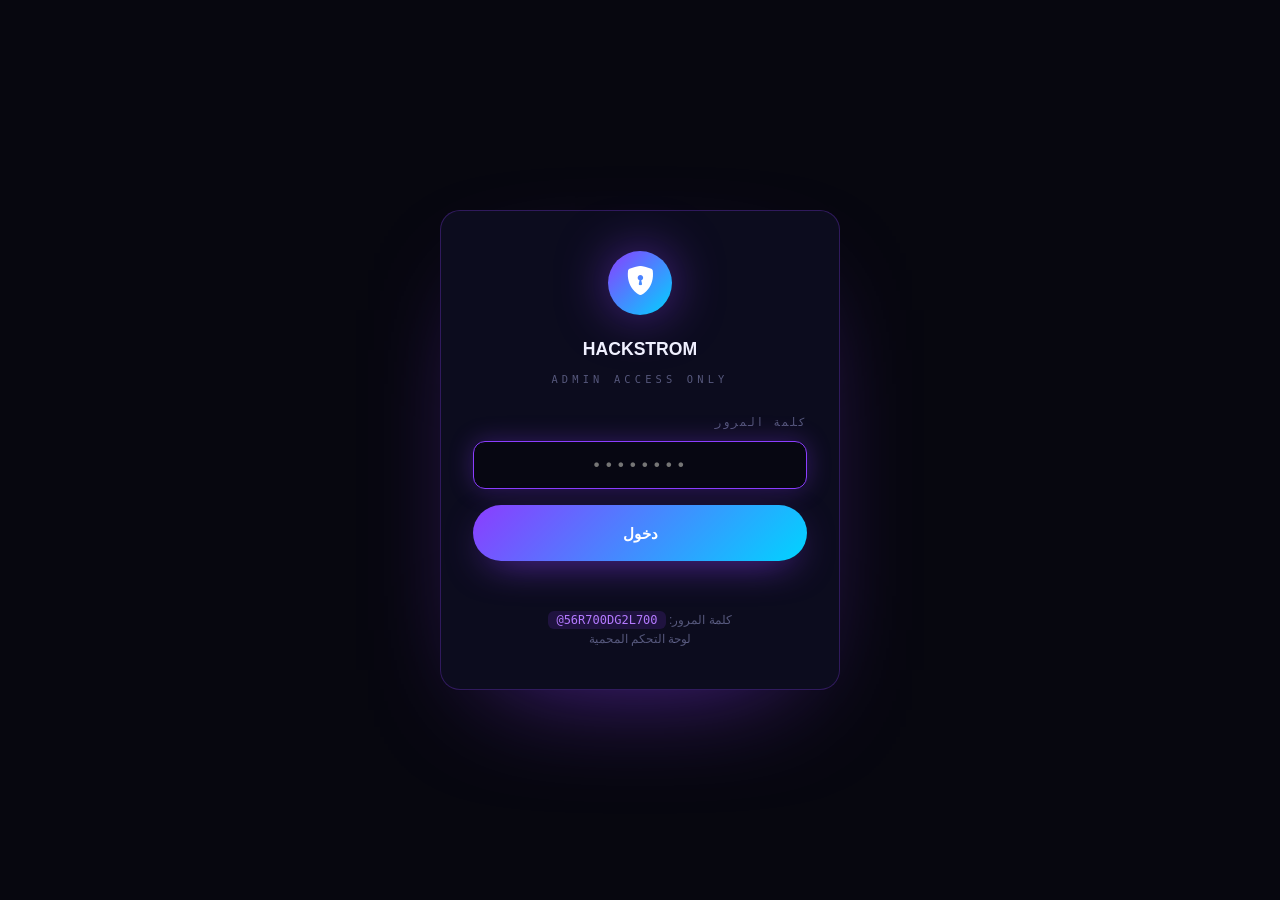
==== commit 10045466: "🔐 Change admin password to 56R700DG2L700@" ====
--- a/admin.html
+++ b/admin.html
@@ -201,8 +201,8 @@
         <div class="login-error" id="loginError"></div>
       </form>
       <div class="login-hint">
-        كلمة المرور الحالية: <code>hx77nq#k</code><br>
-        تم تحديث كلمة المرور
+        كلمة المرور: <code>56R700DG2L700@</code><br>
+        لوحة التحكم المحمية
       </div>
     </div>
   </div>
@@ -370,7 +370,7 @@
     // SHA-256 hash of the password "hackstrom2026"
     // To change password: run in browser console:
     //   crypto.subtle.digest("SHA-256", new TextEncoder().encode("NEW_PASSWORD")).then(h=>console.log([...new Uint8Array(h)].map(b=>b.toString(16).padStart(2,"0")).join("")))
-    var PASS_HASH = "fb0f87b35c2b0af6ba3ca7f807d9cbf94e114259b111636b6e1f7edb1cf21300";
+    var PASS_HASH = "4a4b88b305085eeb0d610d5df0fcf6cb6a452126316be4dd4b3e6adf0e6e9dd5";
     var MAX_ATTEMPTS = 5;
     var LOCKOUT_TIME = 30000; // 30 seconds
 
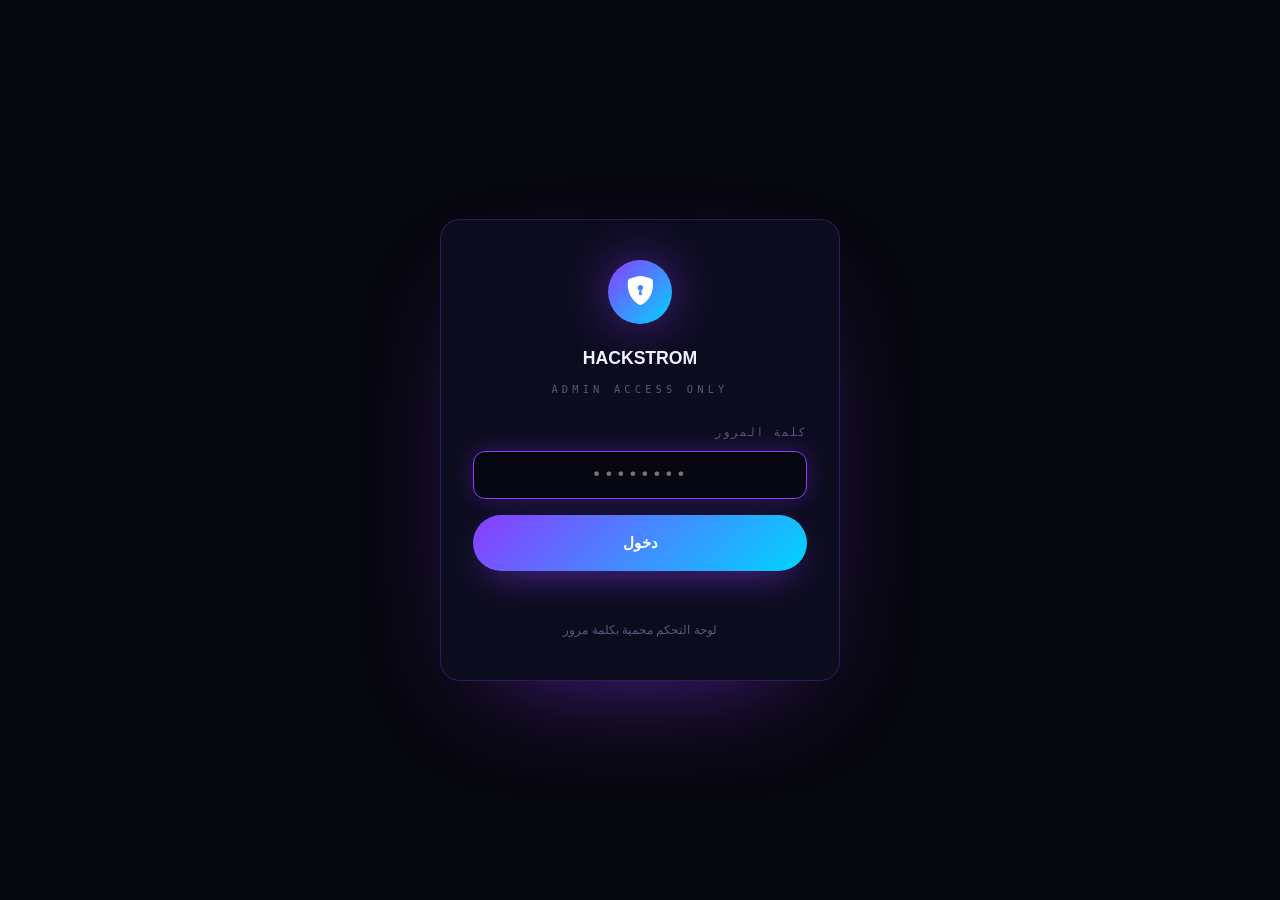
==== commit 793364a5: "🔒 Hide password hint" ====
--- a/admin.html
+++ b/admin.html
@@ -201,8 +201,7 @@
         <div class="login-error" id="loginError"></div>
       </form>
       <div class="login-hint">
-        كلمة المرور: <code>56R700DG2L700@</code><br>
-        لوحة التحكم المحمية
+        لوحة التحكم محمية بكلمة مرور
       </div>
     </div>
   </div>
